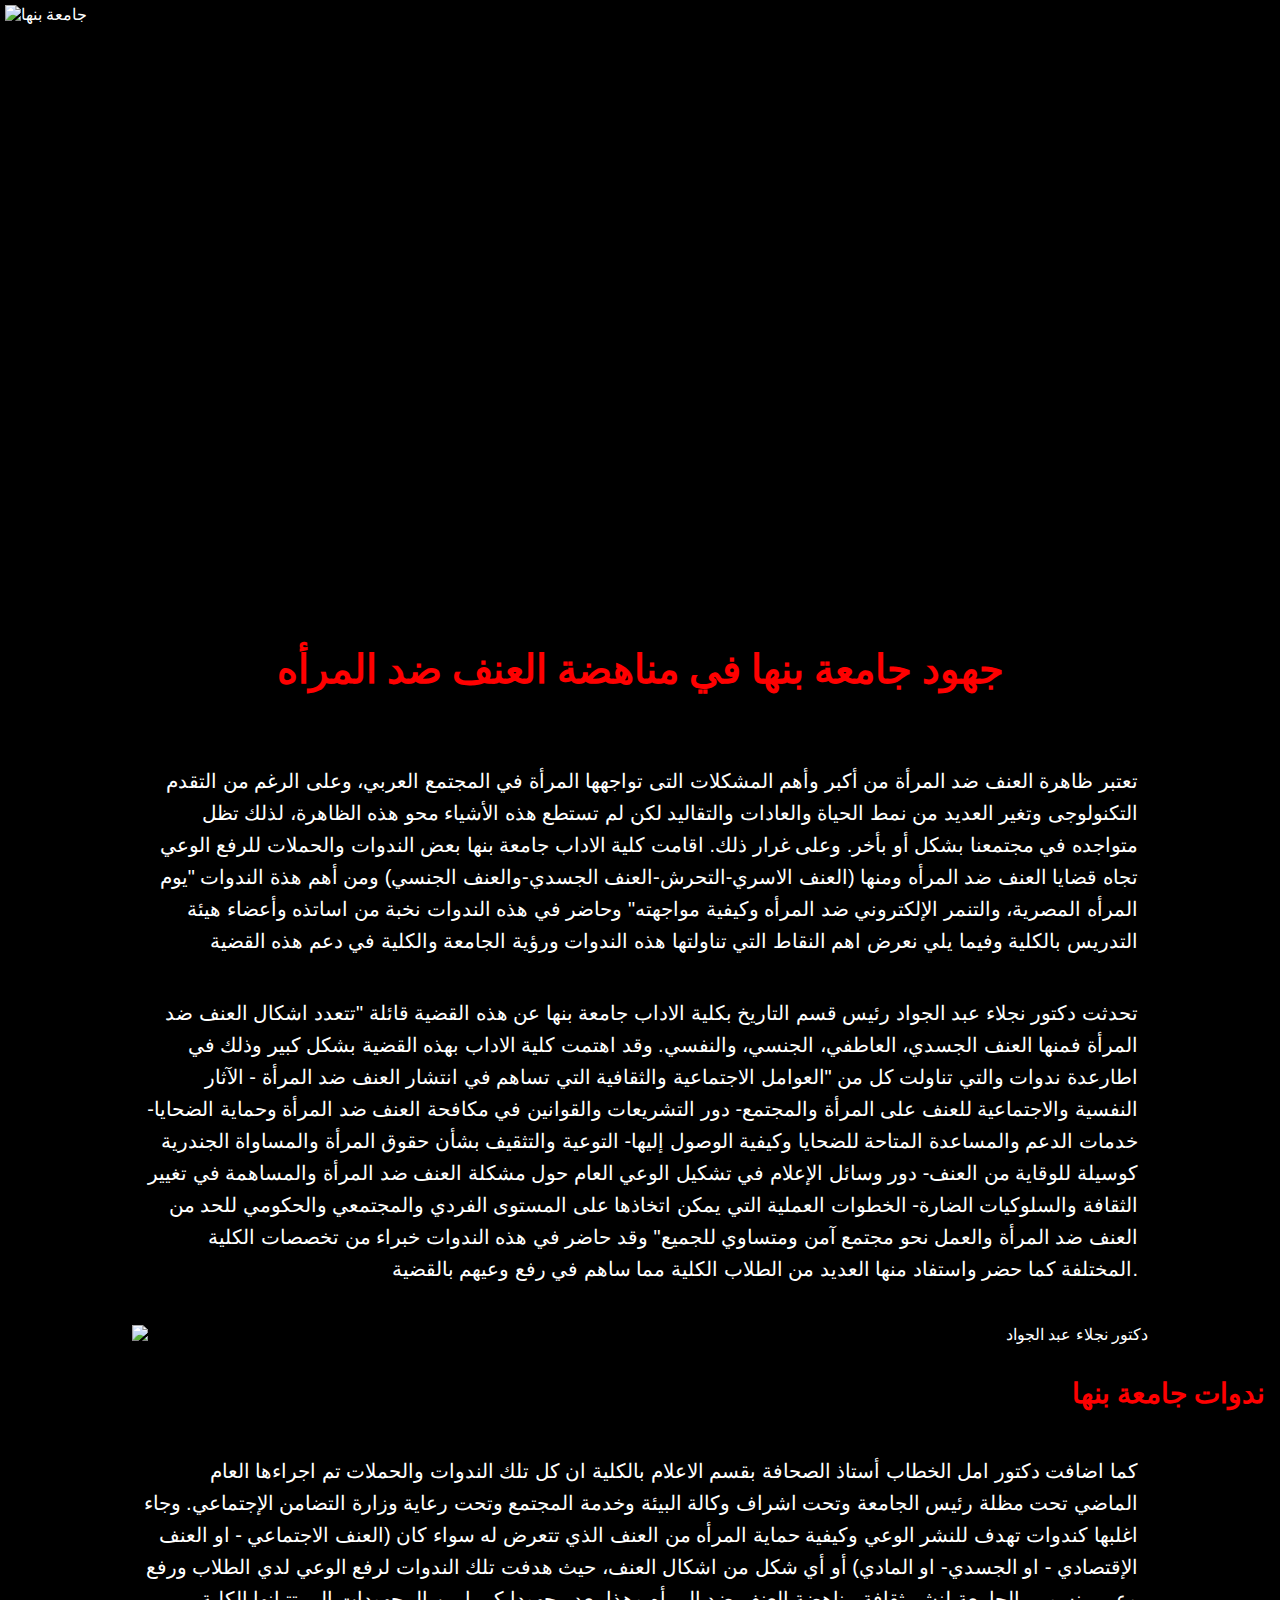
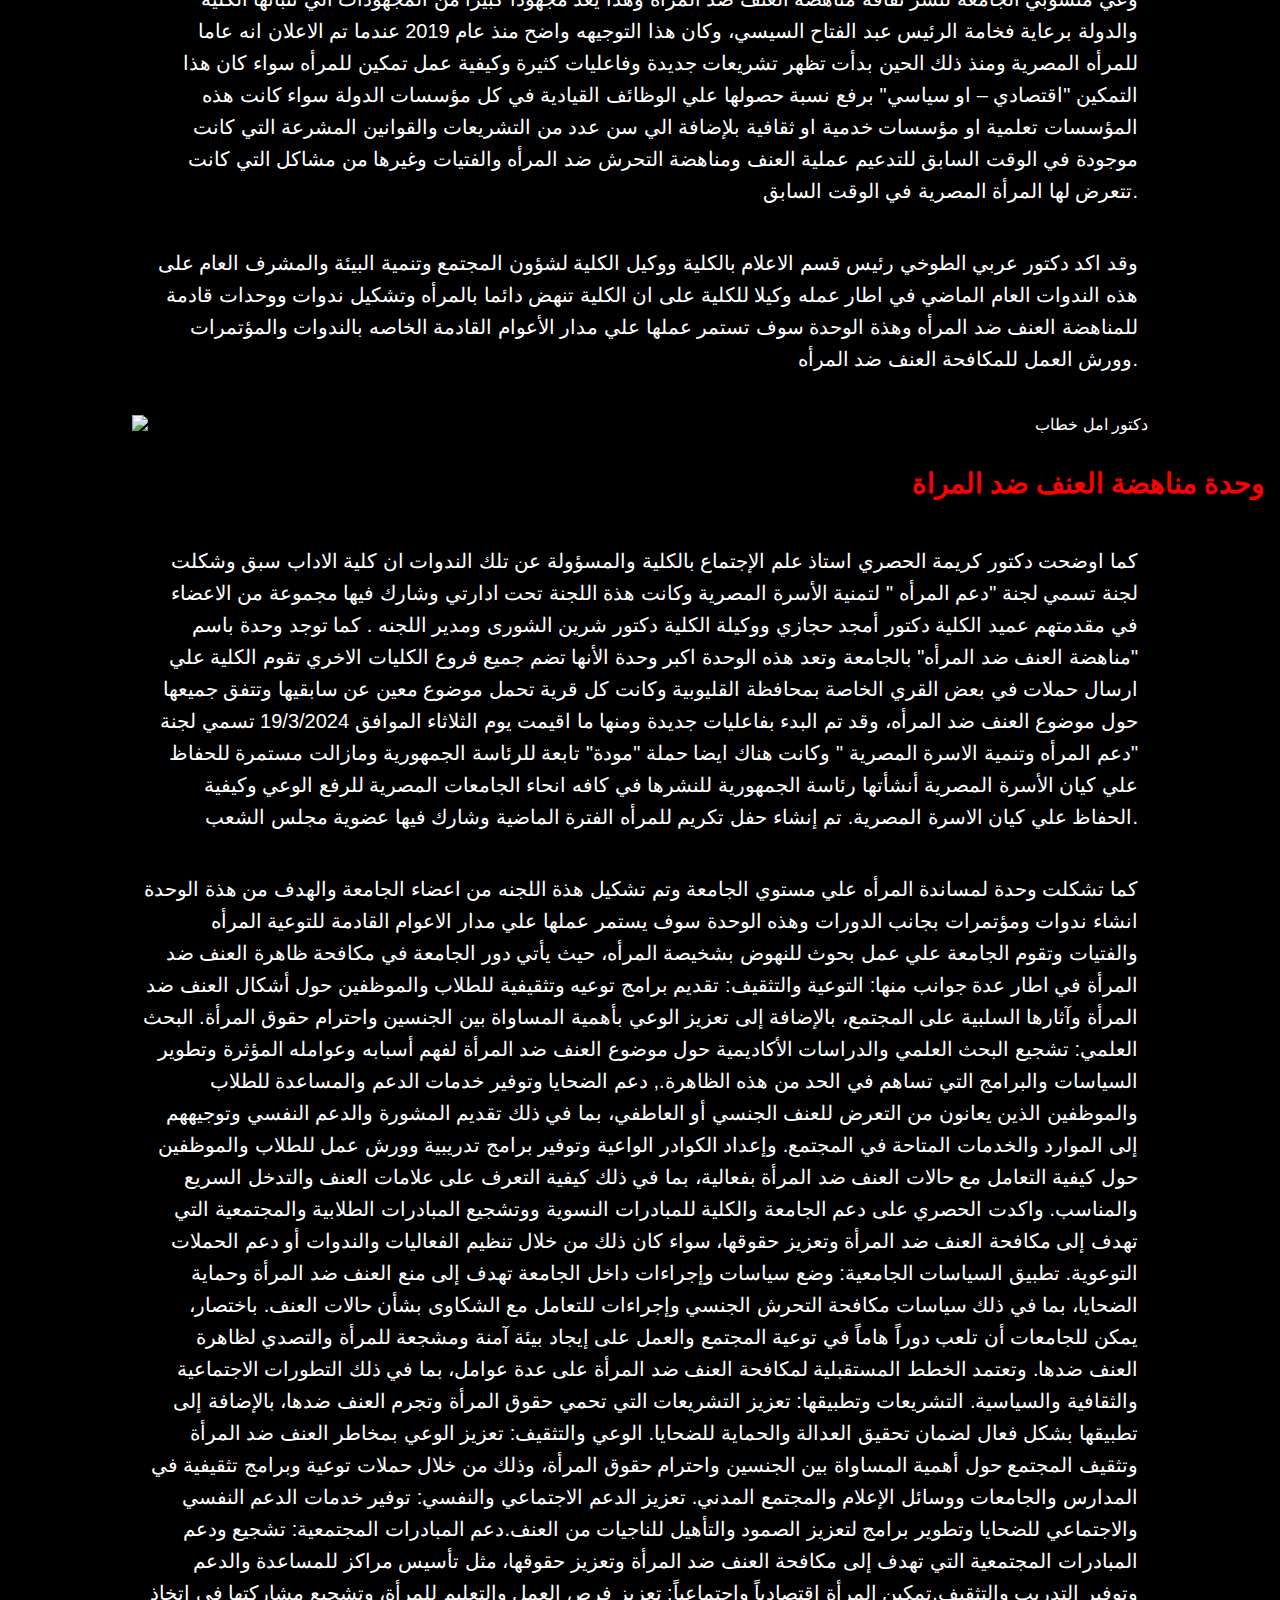
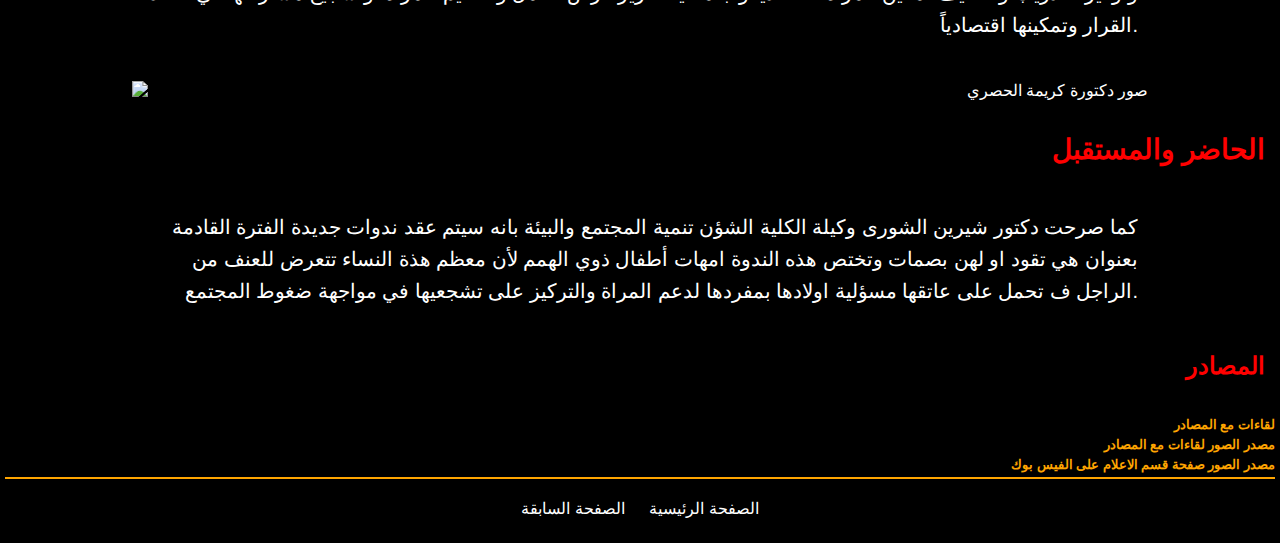
==== 10.html @ 6612bbcf "Add files via upload" ====
<!DOCTYPE html>
<html lang="ar">
<head>
  <meta charset="UTF-8">
  <meta name="viewport" content="width=device-width, initial-scale=1.0">
  <title> جامعة بنها </title>
  <link rel="stylesheet" href="styles10.css">

  
</head>
<body>
  <header>
    <img src="9/8.jpg" alt="جامعة بنها">
    <div class="header-content">
      <h1>جهود جامعة بنها في مناهضة العنف ضد المرأه  </h1>
    </div>
  </header>
  <main>
  
    <p>
      
      تعتبر ظاهرة العنف ضد المرأة من أكبر وأهم المشكلات التى تواجهها المرأة في المجتمع العربي، وعلى الرغم من التقدم التكنولوجى وتغير العديد من نمط الحياة والعادات والتقاليد لكن لم تستطع هذه الأشياء محو هذه الظاهرة، لذلك تظل متواجده في مجتمعنا بشكل أو بأخر. وعلى غرار ذلك. اقامت كلية الاداب جامعة بنها بعض الندوات والحملات للرفع الوعي تجاه قضايا العنف ضد المرأه ومنها (العنف الاسري-التحرش-العنف الجسدي-والعنف الجنسي) ومن أهم هذة الندوات "يوم المرأه المصرية، والتنمر الإلكتروني ضد  المرأه وكيفية مواجهته" وحاضر في هذه الندوات نخبة من اساتذه وأعضاء هيئة التدريس بالكلية وفيما يلي نعرض اهم النقاط التي تناولتها هذه الندوات ورؤية الجامعة والكلية في دعم هذه القضية 

    </p>
    <p>تحدثت دكتور نجلاء عبد الجواد رئيس قسم التاريخ بكلية الاداب جامعة بنها عن هذه القضية قائلة 
      "تتعدد اشكال العنف ضد المرأة فمنها العنف الجسدي، العاطفي، الجنسي، والنفسي. وقد اهتمت كلية الاداب بهذه القضية بشكل كبير وذلك في اطارعدة ندوات والتي تناولت كل من "العوامل الاجتماعية والثقافية التي تساهم في انتشار العنف ضد المرأة -   الآثار النفسية والاجتماعية للعنف على المرأة والمجتمع- دور التشريعات والقوانين في مكافحة العنف ضد المرأة وحماية الضحايا- خدمات الدعم والمساعدة المتاحة للضحايا وكيفية الوصول إليها-  التوعية والتثقيف بشأن حقوق المرأة والمساواة الجندرية كوسيلة للوقاية من العنف-  دور وسائل الإعلام في تشكيل الوعي العام حول مشكلة العنف ضد المرأة والمساهمة في تغيير الثقافة والسلوكيات الضارة- الخطوات العملية التي يمكن اتخاذها على المستوى الفردي والمجتمعي والحكومي للحد من العنف ضد المرأة والعمل نحو مجتمع آمن ومتساوي للجميع" وقد حاضر في هذه الندوات خبراء من تخصصات الكلية المختلفة كما حضر واستفاد منها العديد من الطلاب الكلية مما ساهم في رفع وعيهم بالقضية.
      </p>

      <img src="9/1.jpg" alt="دكتور نجلاء عبد الجواد"  width="300"> 
      <h3>  ندوات جامعة بنها</h3>
      <p>

        كما اضافت دكتور امل الخطاب أستاذ الصحافة بقسم الاعلام بالكلية ان كل تلك الندوات والحملات تم اجراءها العام الماضي تحت مظلة رئيس الجامعة وتحت اشراف وكالة البيئة وخدمة المجتمع وتحت رعاية وزارة التضامن الإجتماعي. وجاء اغلبها كندوات تهدف للنشر الوعي وكيفية حماية المرأه من العنف الذي تتعرض له سواء كان (العنف الاجتماعي - او العنف الإقتصادي - او الجسدي-  او المادي) أو أي شكل من اشكال العنف، حيث هدفت تلك الندوات لرفع الوعي لدي الطلاب ورفع وعي منسوبي الجامعة لنشر ثقافة مناهضة العنف ضد المرأه وهذا يعد مجهودا كبيرا من المجهودات الي تتبانها الكلية والدولة برعاية فخامة الرئيس عبد الفتاح السيسي، وكان هذا  التوجيهه واضح منذ عام 2019 عندما تم الاعلان انه عاما للمرأه المصرية ومنذ ذلك الحين بدأت تظهر تشريعات جديدة وفاعليات كثيرة وكيفية عمل تمكين للمرأه سواء كان هذا التمكين "اقتصادي – او سياسي" برفع نسبة حصولها علي الوظائف القيادية في كل مؤسسات الدولة سواء كانت هذه المؤسسات تعلمية او مؤسسات خدمية او ثقافية بلإضافة الي سن عدد من التشريعات والقوانين المشرعة التي كانت  موجودة في الوقت السابق للتدعيم عملية العنف ومناهضة التحرش ضد المرأه والفتيات وغيرها من مشاكل التي كانت تتعرض لها المرأة المصرية في الوقت السابق. 
         
        
      </p>
      <p>      وقد اكد دكتور عربي الطوخي رئيس قسم الاعلام بالكلية ووكيل الكلية لشؤون المجتمع وتنمية البيئة والمشرف العام على هذه الندوات العام الماضي في اطار عمله وكيلا للكلية على ان الكلية تنهض دائما بالمرأه وتشكيل ندوات ووحدات  قادمة للمناهضة العنف ضد المرأه وهذة الوحدة سوف تستمر عملها علي مدار الأعوام القادمة الخاصه بالندوات والمؤتمرات وورش العمل للمكافحة العنف ضد المرأه.</p>

    <img src="9/5.jpg" alt="دكتور امل خطاب"  width="300">


      
    <div class="text-section">
      <h3>وحدة مناهضة العنف ضد المراة</h3>
      <p>

        كما اوضحت دكتور كريمة الحصري استاذ علم الإجتماع بالكلية والمسؤولة عن تلك الندوات ان كلية الاداب سبق وشكلت لجنة تسمي لجنة "دعم المرأه " لتمنية الأسرة المصرية وكانت هذة اللجنة تحت ادارتي وشارك فيها مجموعة من الاعضاء في مقدمتهم عميد الكلية دكتور أمجد حجازي ووكيلة الكلية دكتور شرين الشورى ومدير اللجنه  . 
كما توجد وحدة باسم "مناهضة العنف ضد المرأه" بالجامعة وتعد هذه الوحدة اكبر وحدة الأنها تضم جميع فروع الكليات الاخري تقوم الكلية علي ارسال حملات في بعض القري الخاصة بمحافظة القليوبية وكانت كل قرية تحمل موضوع معين عن سابقيها وتتفق جميعها حول موضوع العنف ضد المرأه، وقد تم  البدء بفاعليات جديدة ومنها ما اقيمت يوم الثلاثاء الموافق 19/3/2024 تسمي لجنة "دعم المرأه وتنمية الاسرة المصرية " وكانت هناك ايضا حملة "مودة"  تابعة للرئاسة الجمهورية ومازالت مستمرة للحفاظ علي كيان الأسرة المصرية أنشأتها رئاسة الجمهورية للنشرها في كافه انحاء الجامعات المصرية للرفع الوعي وكيفية الحفاظ علي كيان الاسرة المصرية. 
تم إنشاء حفل تكريم للمرأه الفترة الماضية وشارك فيها عضوية مجلس الشعب. 
        </p>

        <p>
          كما تشكلت وحدة لمساندة المرأه علي مستوي الجامعة وتم تشكيل هذة اللجنه من اعضاء الجامعة والهدف من هذة الوحدة انشاء ندوات ومؤتمرات بجانب الدورات وهذه الوحدة سوف يستمر عملها علي مدار الاعوام القادمة للتوعية المرأه والفتيات وتقوم الجامعة علي عمل بحوث للنهوض بشخيصة المرأه، حيث يأتي دور الجامعة في مكافحة ظاهرة العنف ضد المرأة في اطار عدة جوانب منها: التوعية والتثقيف:  تقديم برامج توعيه وتثقيفية للطلاب والموظفين حول أشكال العنف ضد المرأة وآثارها السلبية على المجتمع، بالإضافة إلى تعزيز الوعي بأهمية المساواة بين الجنسين واحترام حقوق المرأة. البحث العلمي: تشجيع البحث العلمي والدراسات الأكاديمية حول موضوع العنف ضد المرأة لفهم أسبابه وعوامله المؤثرة وتطوير السياسات والبرامج التي تساهم في الحد من هذه الظاهرة., دعم الضحايا وتوفير خدمات الدعم والمساعدة للطلاب والموظفين الذين يعانون من التعرض للعنف الجنسي أو العاطفي، بما في ذلك تقديم المشورة والدعم النفسي وتوجيههم إلى الموارد والخدمات المتاحة في المجتمع. وإعداد الكوادر الواعية وتوفير برامج تدريبية وورش عمل للطلاب والموظفين حول كيفية التعامل مع حالات العنف ضد المرأة بفعالية، بما في ذلك كيفية التعرف على علامات العنف والتدخل السريع والمناسب. 
          واكدت الحصري على دعم الجامعة والكلية للمبادرات النسوية ووتشجيع المبادرات الطلابية والمجتمعية التي تهدف إلى مكافحة العنف ضد المرأة وتعزيز حقوقها، سواء كان ذلك من خلال تنظيم الفعاليات والندوات أو دعم الحملات التوعوية. تطبيق السياسات الجامعية: وضع سياسات وإجراءات داخل الجامعة تهدف إلى منع العنف ضد المرأة وحماية الضحايا، بما في ذلك سياسات مكافحة التحرش الجنسي وإجراءات للتعامل مع الشكاوى بشأن حالات العنف. 
          باختصار، يمكن للجامعات أن تلعب دوراً هاماً في توعية المجتمع والعمل على إيجاد بيئة آمنة ومشجعة للمرأة والتصدي لظاهرة العنف ضدها. وتعتمد الخطط المستقبلية لمكافحة العنف ضد المرأة على عدة عوامل، بما في ذلك التطورات الاجتماعية والثقافية والسياسية.  التشريعات وتطبيقها: تعزيز التشريعات التي تحمي حقوق المرأة وتجرم العنف ضدها، بالإضافة إلى تطبيقها بشكل فعال لضمان تحقيق العدالة والحماية للضحايا. الوعي والتثقيف: تعزيز الوعي بمخاطر العنف ضد المرأة وتثقيف المجتمع حول أهمية المساواة بين الجنسين واحترام حقوق المرأة، وذلك من خلال حملات توعية وبرامج تثقيفية في المدارس والجامعات ووسائل الإعلام والمجتمع المدني. تعزيز  الدعم الاجتماعي والنفسي: توفير خدمات الدعم النفسي والاجتماعي للضحايا وتطوير برامج لتعزيز الصمود والتأهيل للناجيات من العنف.دعم المبادرات المجتمعية: تشجيع ودعم المبادرات المجتمعية التي تهدف إلى مكافحة العنف ضد المرأة وتعزيز حقوقها، مثل تأسيس مراكز للمساعدة والدعم وتوفير التدريب والتثقيف.تمكين المرأة اقتصادياً واجتماعياً: تعزيز فرص العمل والتعليم للمرأة، وتشجيع مشاركتها في اتخاذ القرار وتمكينها اقتصادياً. 
          
          </p>
    </div>
    <img src="9/11.jpg" alt="صور دكتورة كريمة الحصري"  width="300">

    <div class="text-section">
      <h3>الحاضر والمستقبل</h3>
      <p>

        كما صرحت دكتور شيرين الشورى وكيلة الكلية الشؤن تنمية المجتمع والبيئة بانه سيتم عقد ندوات جديدة الفترة القادمة بعنوان هي تقود او لهن بصمات وتختص هذه الندوة امهات أطفال ذوي الهمم لأن معظم هذة النساء تتعرض للعنف من الراجل ف تحمل على عاتقها مسؤلية اولادها بمفردها لدعم المراة والتركيز على تشجعيها في مواجهة ضغوط المجتمع.     </p> 
    
      </div>
   
    


        <ul class="sources">
          <h4>المصادر</h4>
          <li>لقاءات مع المصادر  </li>
          <li>مصدر الصور لقاءات مع المصادر</li>
          <li>مصدر الصور صفحة قسم الاعلام على الفيس بوك</li>


      </ul>

  </main>
  <footer>
   
     

    <div class="footer-content">
      <a href="1.html">الصفحة الرئيسية</a>
      <a href="7.html">الصفحة السابقة</a>
    </div>
  </footer>
</body>
</html>
---- styles10.css ----
body {
  margin: 5px; /* هوامش الصفحة بقيمة 5 بكسل */
  padding: 0;
  background-color: black; /* الخلفية باللون الأسود */
  color: white;
  font-family: Arial, sans-serif; /* فونت النص */
  text-align: justify; /* محاذاة النص إلى اليمين */
}

header {
    height: 80vh;
    width: 100%;
    position: relative;
    overflow: hidden;
}

header img {
  width: 100%;
  height: auto;
}

.header-content {
        position: absolute;
        bottom: 0; /* العنوان أسفل صورة الهيدر */
        left: 0;
        width: 100%;
        text-align: center;
}

h1,h1,h2,h3,h4{
  color: red; /* اللون الأحمر */
  font-family: kafa; /* فونت العنوان */
 background-color: rgba(0, 0, 0, 0.8); /* خلفية سوداء شفافة */
 padding: 5px 10px;
  font-size: 2.5em; /* حجم الخط للعناوين h1 */
}

h2 {
  font-size: 2em; /* حجم الخط للعناوين h2 */
}

h3 {
  font-size: 1.75em; /* حجم الخط للعناوين h3 */
}

h4 {
  font-size: 1.5em; /* حجم الخط للعناوين h4 */
}

h5 {
  font-size: 1.25em; /* حجم الخط للعناوين h5 */
}


main {
  width: 100%;
  text-align: right;
}

main p {
  text-align: right; /* محاذاة النص إلى اليمين ونهايات السطور متساوية */
  padding: 0 10px; /* هامش بدايات ونهايات السطور */
}

img {
  width: 80%; /* عرض الصورة بنسبة 80% من مساحة الصفحة */
  display: block;
  margin: 0 auto; /* توسيط الصورة */
}

.text-section {
  margin-top: 20px; /* هامش أعلى لقسم النص */
}

footer {
  background-color: black;
  text-align: center;
  padding: 20px 0;
  border-top: 2px solid orange; /* تحديد لون الحدود وعرضه */
        padding: 20px 0; /* إضافة مسافة داخلية للفوتر */
}

.footer-content {
  color: white;
}

footer a {
  color: white;
  text-decoration: none;
  margin: 0 10px;
}

ul.sources {
  list-style-type: none;
  padding: 0;
  margin: 0;
}

ul.sources li {
  font-size: 0.8em; /* حجم الخط صغير */
  color: orange; /* لون الخط برتقالي */
  margin: 5px 0; /* مسافة بين العناصر */
  font-weight: bold;
}
p {
    margin-top: 40px;
    margin-bottom: 40px;
    margin-right: 10%;
    margin-left: 10%;
    text-align: right justify;
    font-size: 20px;
    line-height: 1.6; /* جعل نهايات السطور واحدة */
}
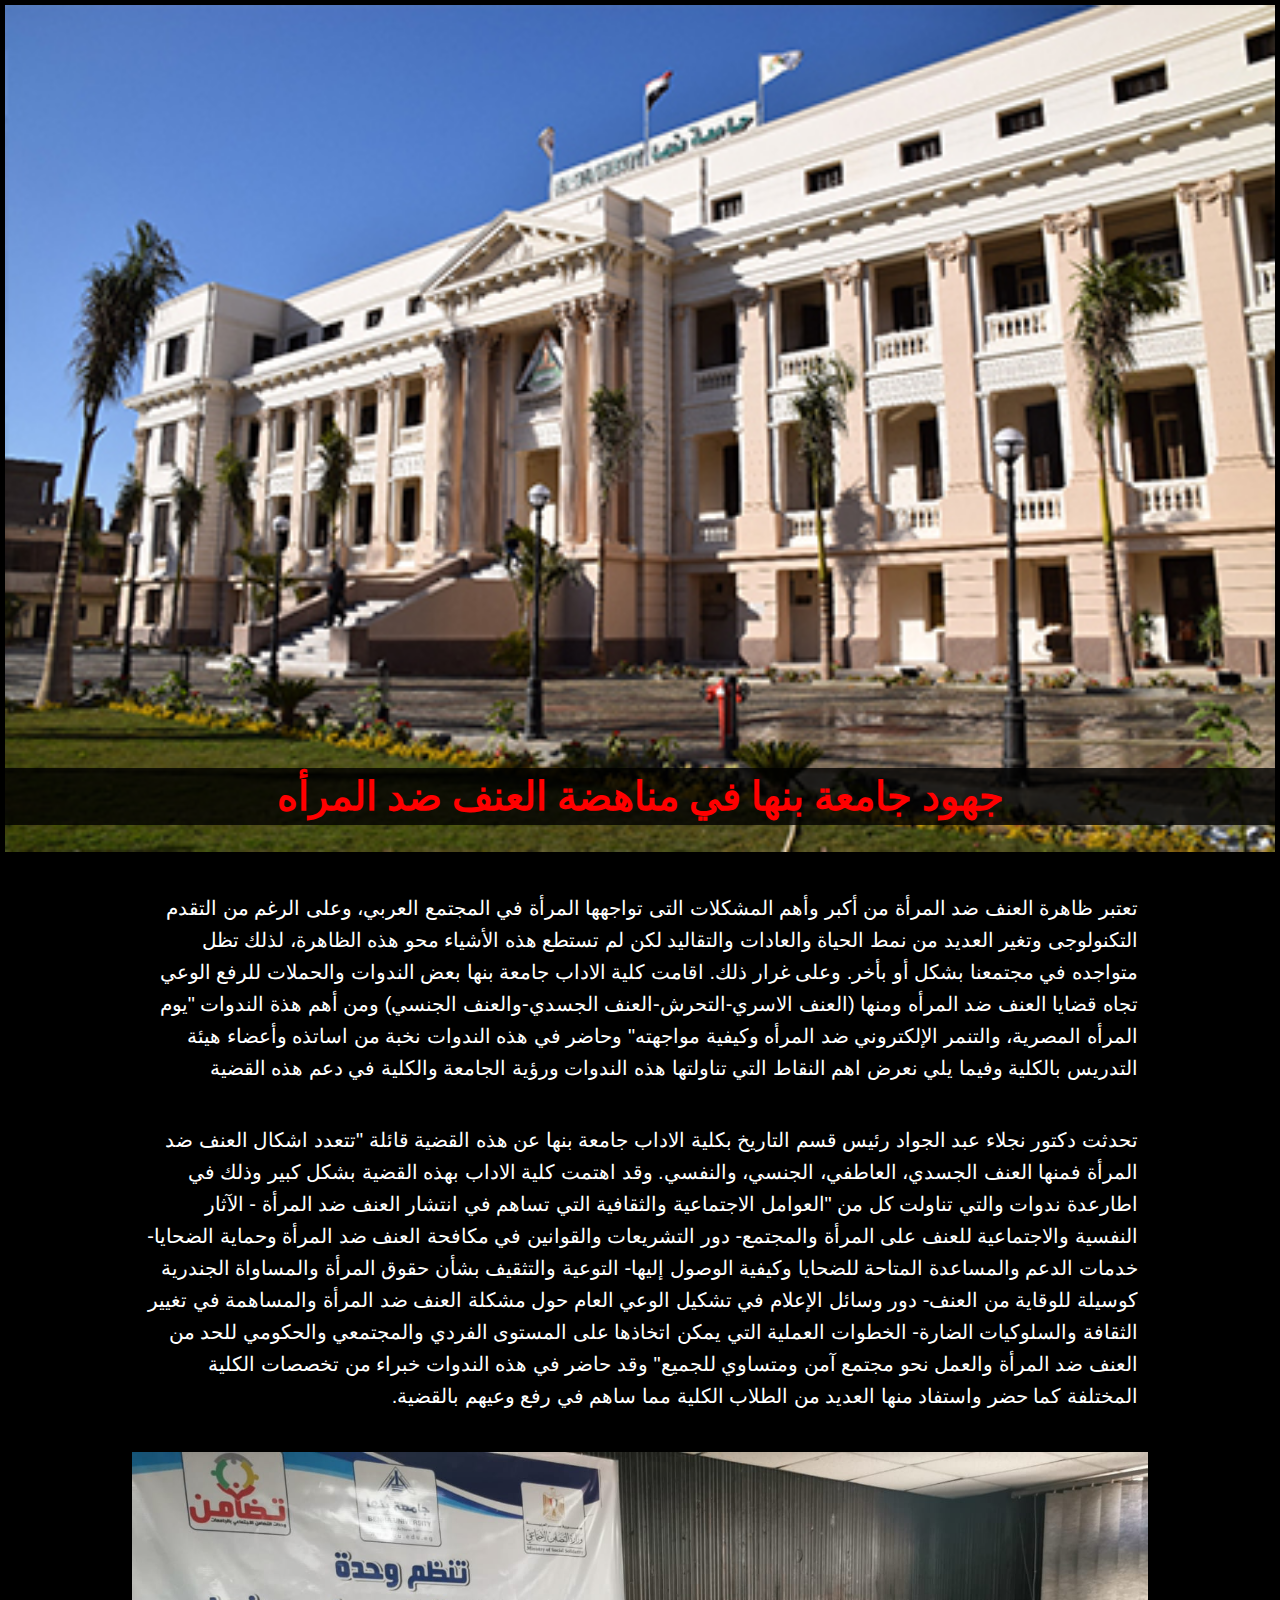
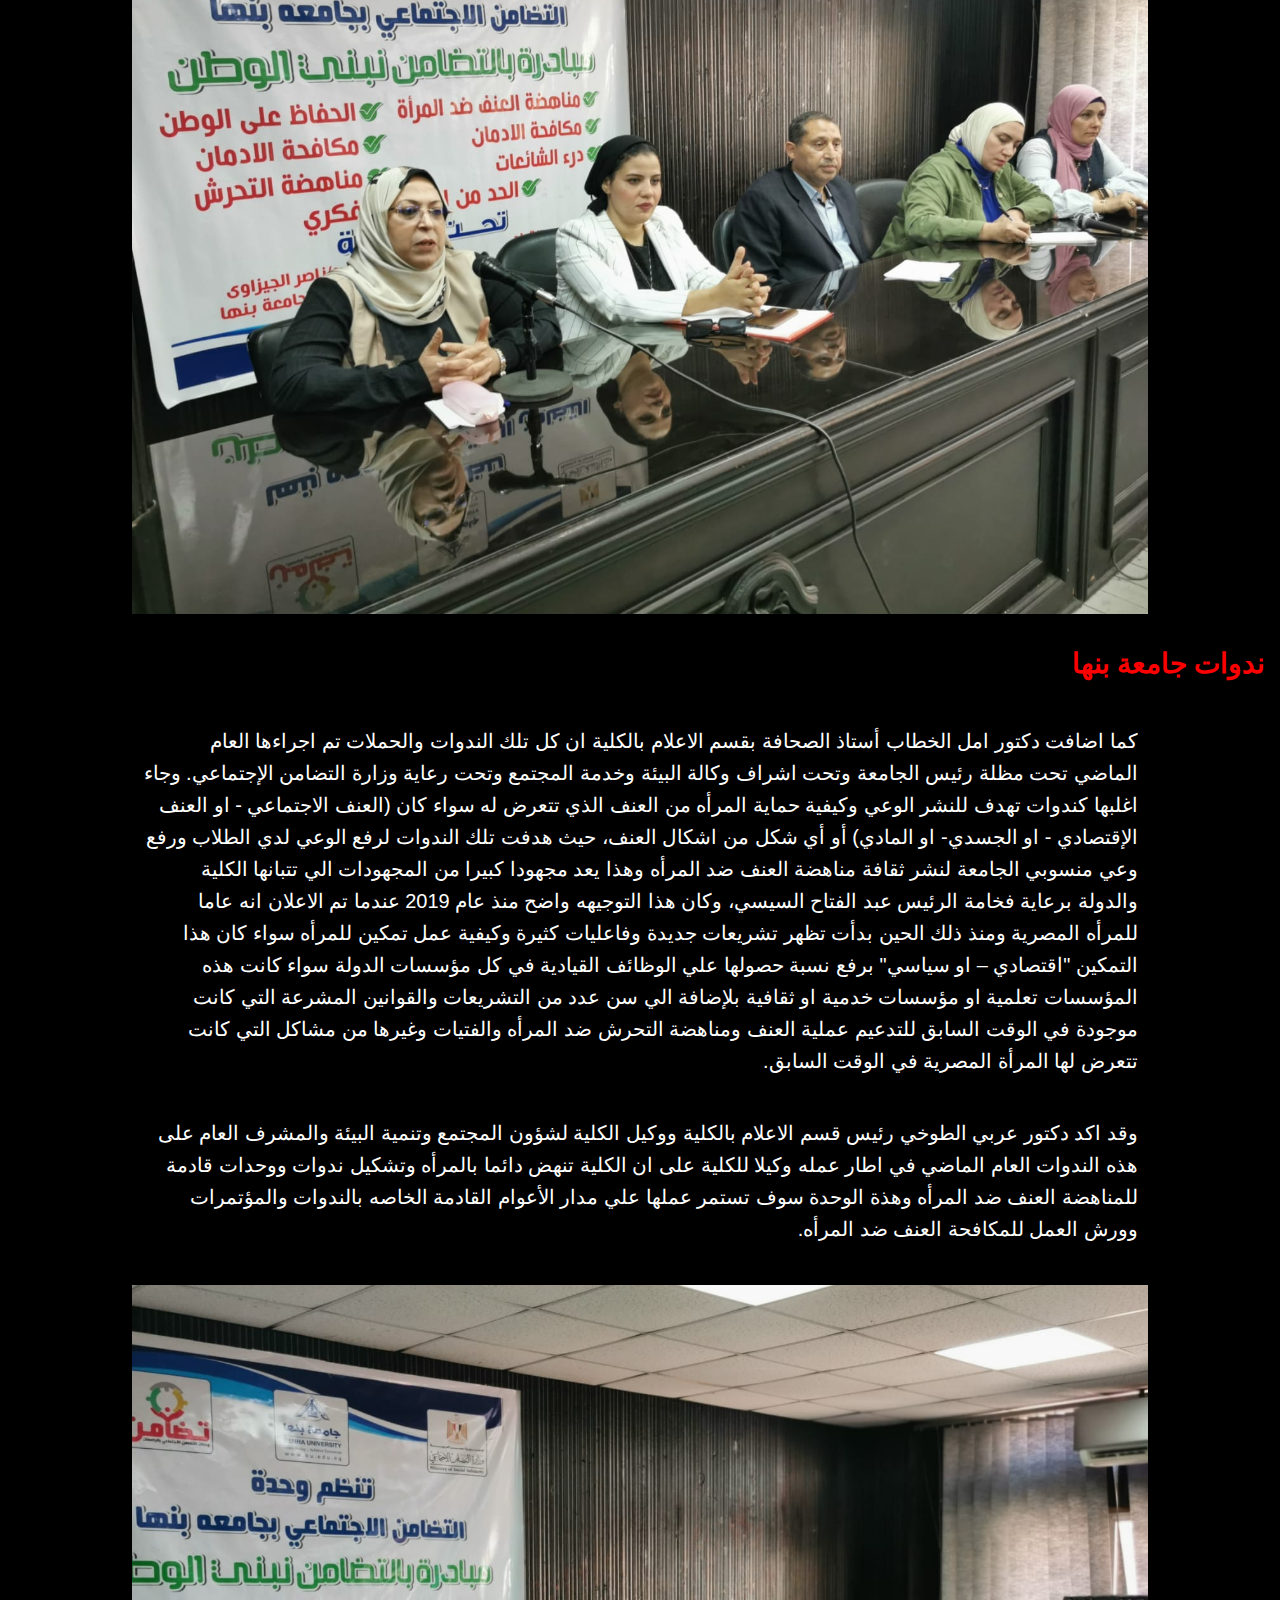
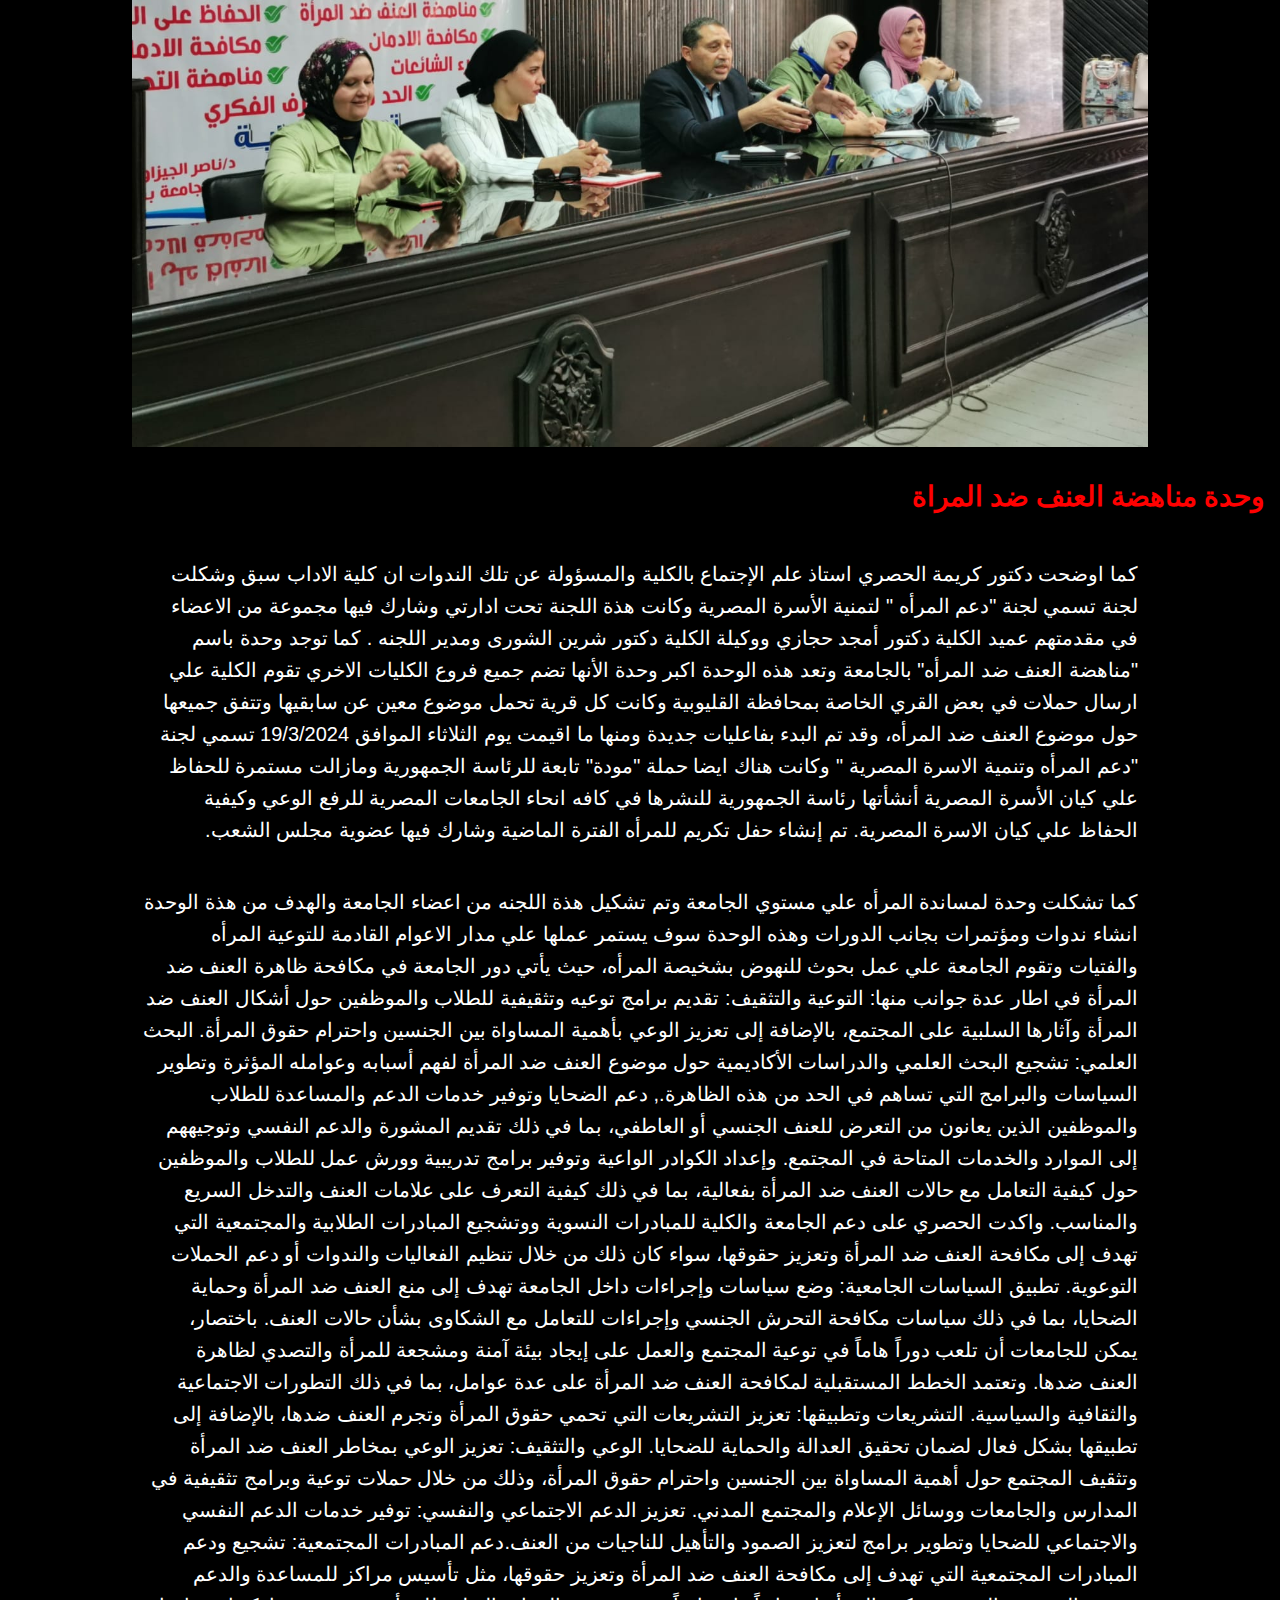
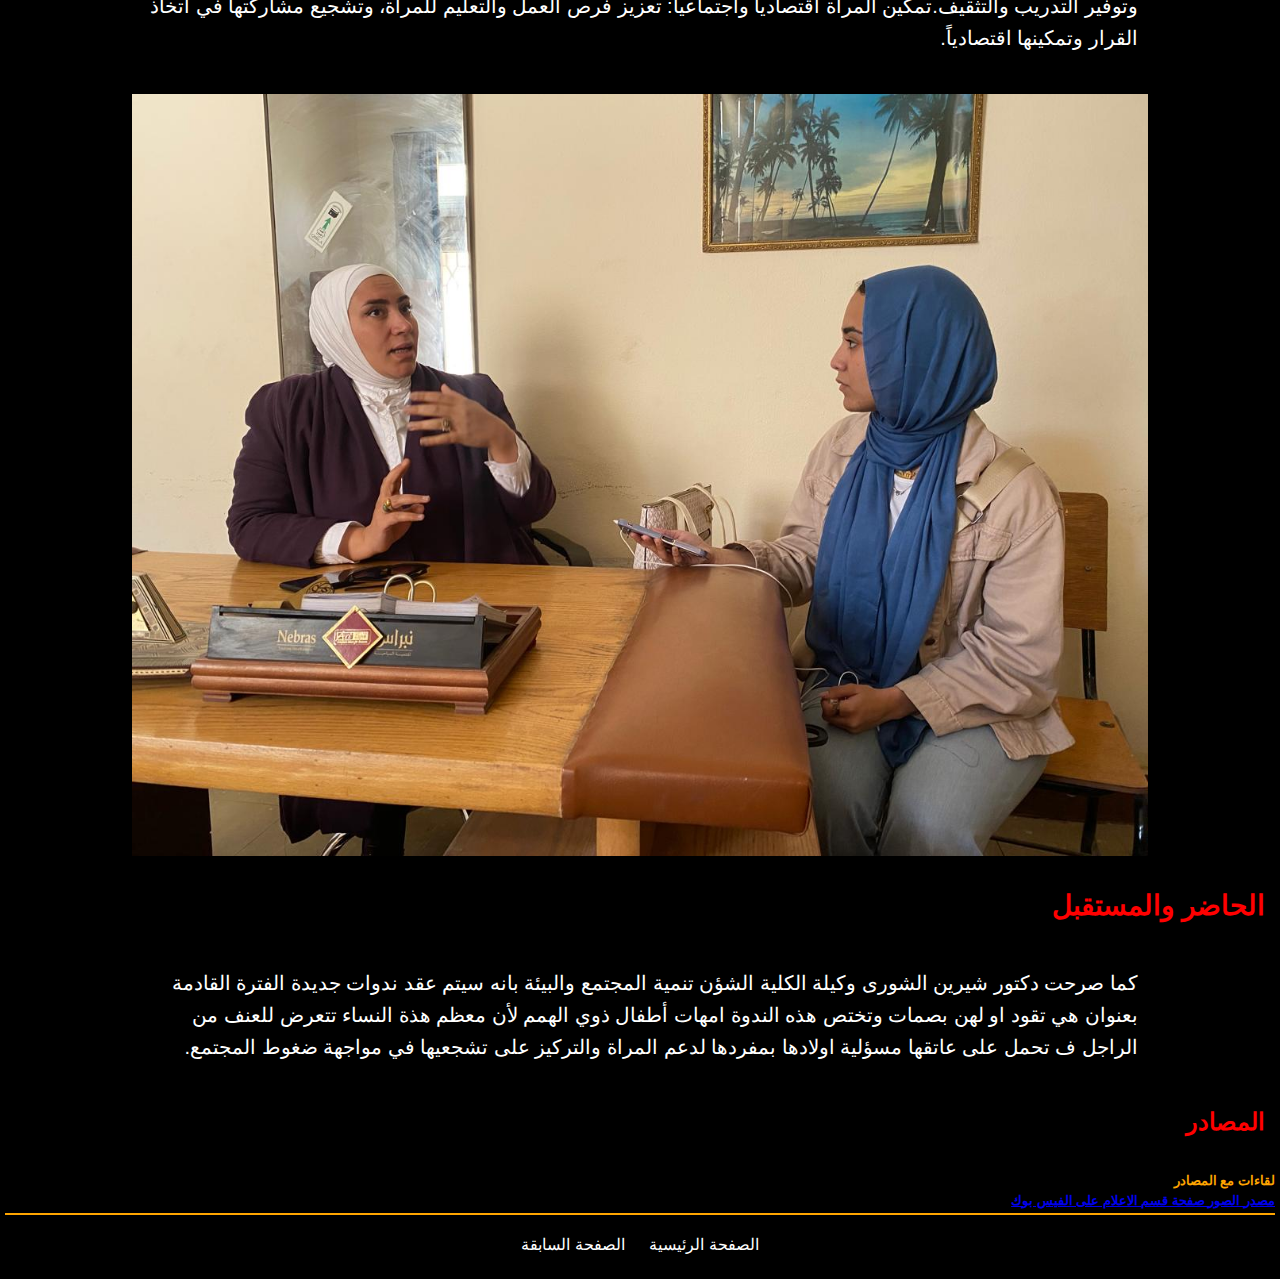
==== commit 2db3f998: "Update 10.html" ====
--- a/10.html
+++ b/10.html
@@ -72,8 +72,11 @@
         <ul class="sources">
           <h4>المصادر</h4>
           <li>لقاءات مع المصادر  </li>
-          <li>مصدر الصور لقاءات مع المصادر</li>
-          <li>مصدر الصور صفحة قسم الاعلام على الفيس بوك</li>
+       <li>
+          <a href= "https://www.facebook.com/profile.php?id=100085368026546" target="_blank">مصدر الصور صفحة قسم الاعلام على الفيس بوك
+          </a>
+      </li>
+
 
 
       </ul>
@@ -84,7 +87,7 @@
      
 
     <div class="footer-content">
-      <a href="1.html">الصفحة الرئيسية</a>
+      <a href="index.html">الصفحة الرئيسية</a>
       <a href="7.html">الصفحة السابقة</a>
     </div>
   </footer>
--- a/styles10.css
+++ b/styles10.css
@@ -8,7 +8,7 @@
 }
 
 header {
-    height: 80vh;
+    height: 70%;
     width: 100%;
     position: relative;
     overflow: hidden;
@@ -107,7 +107,88 @@
     margin-bottom: 40px;
     margin-right: 10%;
     margin-left: 10%;
-    text-align: right justify;
+     text-align: right;
+    direction: rtl;
+    text-align: justify;
     font-size: 20px;
     line-height: 1.6; /* جعل نهايات السطور واحدة */
 }
+}
+
+@media (max-width: 1200px) {
+  h1 {
+    font-size: 2.25em;
+  }
+  h2 {
+    font-size: 1.9em;
+  }
+  h3 {
+    font-size: 1.65em;
+  }
+  h4 {
+    font-size: 1.4em;
+  }
+  h5 {
+    font-size: 1.15em;
+  }
+  p {
+    font-size: 18px;
+  }
+}
+
+@media (max-width: 992px) {
+  h1 {
+    font-size: 2em;
+  }
+  h2 {
+    font-size: 1.75em;
+  }
+  h3 {
+    font-size: 1.5em;
+  }
+  h4 {
+    font-size: 1.25em;
+  }
+  h5 {
+    font-size: 1.1em;
+  }
+ 
+}
+
+@media (max-width: 768px) {
+  h1 {
+    font-size: 1.75em;
+  }
+  h2 {
+    font-size: 1.5em;
+  }
+  h3 {
+    font-size: 1.25em;
+  }
+  h4 {
+    font-size: 1.1em;
+  }
+  h5 {
+    font-size: 1em;
+  }
+
+}
+
+@media (max-width: 576px) {
+  h1 {
+    font-size: 1.5em;
+  }
+  h2 {
+    font-size: 1.25em;
+  }
+  h3 {
+    font-size: 1.1em;
+  }
+  h4 {
+    font-size: 1em;
+  }
+  h5 {
+    font-size: 0.9em;
+  }
+ 
+}
